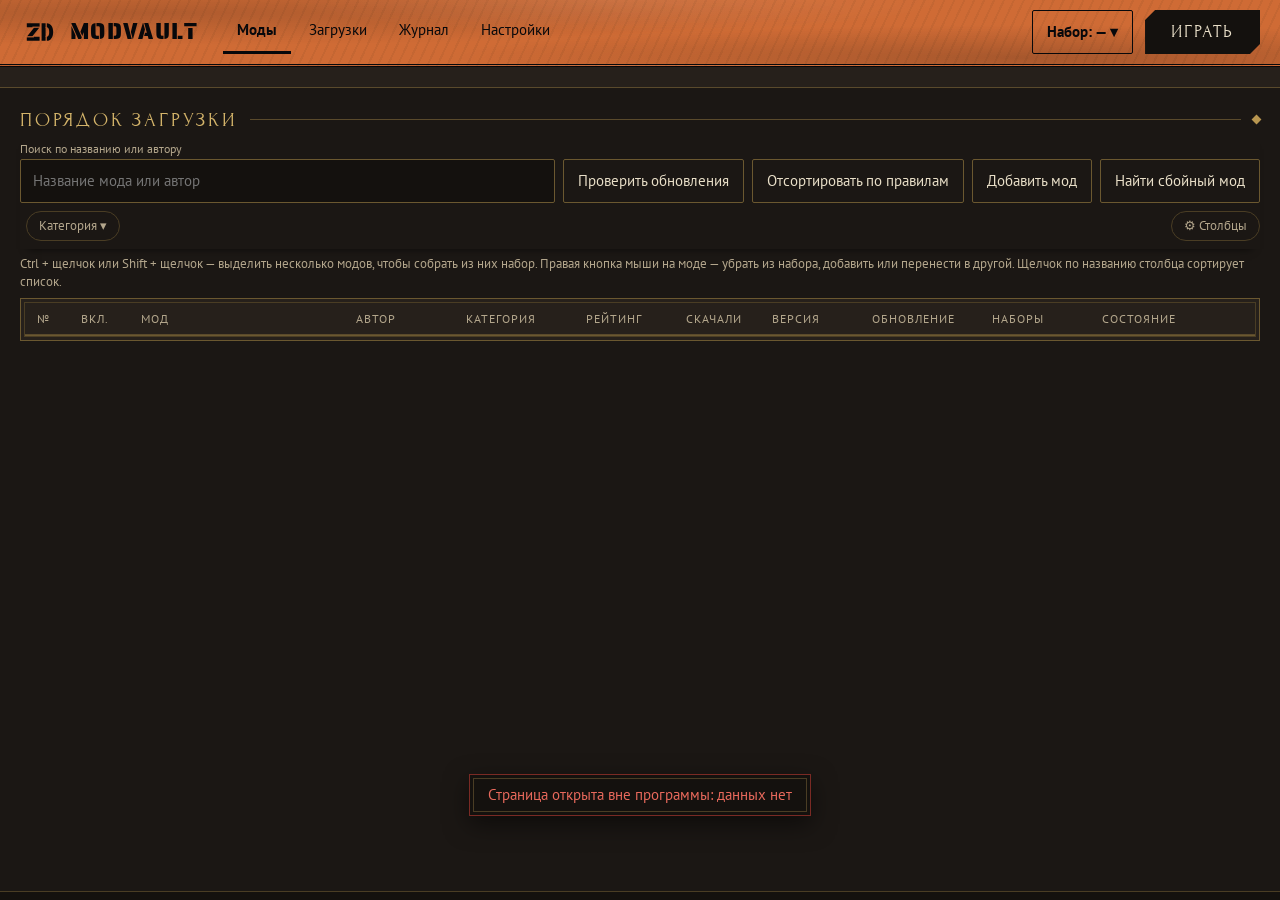
==== ui/frontend/index.html @ 1330899d "Письмо автору мода: личное сообщение на Nexus из окна Кнопка «Написать автору» в карточке мода и в м" ====
<!doctype html>
<html lang="ru">
<head>
<meta charset="utf-8">
<meta name="viewport" content="width=device-width, initial-scale=1">
<title>Modvault</title>
<link rel="stylesheet" href="app.css">
<style id="column-rules"></style>
</head>
<body>

<header class="band">
  <span class="brand">
    <svg class="brand-mark" viewBox="0 0 200 200" role="img" aria-label="Знак ZD">
      <mask id="zdcut" maskUnits="userSpaceOnUse" x="0" y="0" width="200" height="200">
        <rect width="200" height="200" fill="#fff"/>
        <rect x="62" y="73" width="40" height="6" fill="#000"/>
        <rect x="30" y="121" width="40" height="6" fill="#000"/>
        <rect x="128" y="50" width="6" height="30" fill="#000"/>
        <rect x="128" y="120" width="6" height="30" fill="#000"/>
      </mask>
      <g fill="currentColor" mask="url(#zdcut)">
        <path d="M34 56 H98 V76 L60 124 H98 V144 H34 V124 L72 76 H34 Z"/>
        <path fill-rule="evenodd" d="M108 56 H134 C154 56 166 74 166 100 C166 126 154 144 134 144 H108 Z M128 76 V124 H133 C142 124 146 114 146 100 C146 86 142 76 133 76 Z"/>
      </g>
    </svg>
    <span class="brand-name">MODVAULT</span>
  </span>

  <nav class="tabs" aria-label="Разделы">
    <button class="tab" data-tab="mods" aria-current="page">Моды</button>
    <button class="tab" data-tab="downloads">Загрузки</button>
    <button class="tab" data-tab="journal">Журнал</button>
    <button class="tab" data-tab="settings">Настройки</button>
  </nav>

  <span class="spacer"></span>
  <button class="band-button" id="set-button" aria-haspopup="menu" title="Наборы модов: выбрать, создать, переименовать">Набор: <span id="profile">—</span> ▾</button>
  <button class="plate plate-dark" id="play">Играть</button>
</header>

<div class="status" id="status" aria-label="Состояние"></div>

<div class="body">

  <main id="view-mods">
    <section id="bisect-section" aria-label="Поиск сбойного мода" hidden>
      <div class="heading"><h2>Поиск сбойного мода</h2><span class="rule"></span><span class="diamond"></span></div>
      <div class="frame bisect">
        <div class="issue-text">
          <div class="issue-title" id="bisect-title"></div>
          <div class="setup-detail" id="bisect-detail"></div>
          <div class="bisect-hint" id="bisect-hint"></div>
        </div>
        <div class="bisect-actions">
          <button class="plate" id="bisect-bad">Проблема осталась</button>
          <button class="plate" id="bisect-good">Проблемы нет</button>
          <button class="ghost" id="bisect-cancel">Прервать поиск</button>
        </div>
      </div>
    </section>

    <section id="setup-section" aria-label="Начало работы" hidden>
      <div class="heading"><h2>Начало работы</h2><span class="rule"></span><button class="ghost small-button" id="setup-hide">Скрыть</button></div>
      <div class="frame" id="setup"></div>
    </section>

    <section id="issues-section" aria-label="Требуют внимания" hidden>
      <div class="heading"><h2>Требуют внимания</h2><span class="rule"></span><span class="diamond"></span></div>
      <div class="frame" id="issues"></div>
      <p class="muted small" id="issues-hidden" hidden><span id="issues-hidden-count"></span> · <button class="link" id="issues-show">показать</button></p>
    </section>

    <section aria-label="Порядок загрузки">
      <div class="heading"><h1>Порядок загрузки</h1><span class="rule"></span><span class="diamond"></span></div>
      <div class="pinned">
      <div class="toolbar">
        <label class="field">Поиск по названию или автору
          <input type="search" id="search" placeholder="Название мода или автор" autocomplete="off">
        </label>
        <button class="ghost" id="check-updates">Проверить обновления</button>
        <button class="ghost" id="sort">Отсортировать по правилам</button>
        <button class="ghost" id="add-mod">Добавить мод</button>
        <button class="ghost" id="bisect-start" title="Игра падает или ведёт себя странно, а виновник неизвестен: программа найдёт его за несколько запусков">Найти сбойный мод</button>
      </div>
      <div class="check-progress" id="check-progress" role="status" hidden>
        <div class="check-text"><span id="check-label"></span><span id="check-count"></span></div>
        <div class="bar" id="check-bar"><div class="bar-fill" id="check-fill"></div></div>
      </div>
      <div class="filters">
        <div class="filter-chips" id="filter-chips"></div>
        <button class="chip" id="filter-category" aria-haspopup="menu">Категория ▾</button>
        <span class="filter-count" id="filter-count" hidden></span>
        <button class="chip" id="filter-reset" hidden>Сбросить</button>
        <span class="spacer"></span>
        <button class="chip" id="columns-button" aria-haspopup="menu" title="Какие столбцы показывать">⚙ Столбцы</button>
      </div>
      <div class="picked-bar" id="picked-bar" hidden>
        <span class="picked-count" id="picked-count"></span>
        <button class="ghost" id="picked-new">В новый набор…</button>
        <button class="ghost" id="picked-add" aria-haspopup="menu">Добавить в набор ▾</button>
        <button class="ghost" id="picked-on">Включить</button>
        <button class="ghost" id="picked-off">Выключить</button>
        <span class="spacer"></span>
        <button class="ghost" id="picked-clear">Снять выделение</button>
      </div>
      </div>
      <p class="muted small" id="pick-hint">Ctrl + щелчок или Shift + щелчок — выделить несколько модов, чтобы собрать из них набор. Правая кнопка мыши на моде — убрать из набора, добавить или перенести в другой. Щелчок по названию столбца сортирует список.</p>
      <p class="muted small order-note" id="order-note" hidden></p>
      <div class="frame">
        <table class="mods">
          <thead>
            <tr><th class="col-num" data-sort="num">№<span class="sort-mark"></span></th><th class="col-toggle" data-sort="toggle">Вкл.<span class="sort-mark"></span></th><th data-sort="name">Мод<span class="sort-mark"></span></th><th class="col-author" data-sort="author">Автор<span class="sort-mark"></span></th><th class="col-category" data-sort="category">Категория<span class="sort-mark"></span></th><th class="col-rating" data-sort="rating" title="Сколько пользователей Nexus одобрили мод">Рейтинг<span class="sort-mark"></span></th><th class="col-stats" data-sort="stats" title="Сколько разных людей скачали мод с Nexus">Скачали<span class="sort-mark"></span></th><th class="col-version" data-sort="version">Версия<span class="sort-mark"></span></th><th class="col-update" data-sort="update">Обновление<span class="sort-mark"></span></th><th class="col-sets" data-sort="sets">Наборы<span class="sort-mark"></span></th><th class="col-installed" data-sort="installed" title="Когда эта версия мода добавлена в хранилище">Установлен<span class="sort-mark"></span></th><th class="col-state" data-sort="state">Состояние<span class="sort-mark"></span></th></tr>
          </thead>
          <tbody id="mods"></tbody>
        </table>
        <p class="empty" id="mods-empty" hidden>Ничего не найдено.</p>
      </div>
    </section>
  </main>

  <main id="view-downloads" hidden>
    <div class="heading"><h1>Загрузки</h1><span class="rule"></span><span class="diamond"></span></div>
    <p class="placeholder" id="downloads-empty">В этом запуске программы загрузок не было. Моды скачиваются кнопкой «Mod Manager Download» на сайте Nexus или значком обновления в списке модов; прошлые загрузки записаны в журнале.</p>
    <div class="frame" id="downloads" hidden></div>
  </main>

  <main id="view-journal" hidden>
    <div class="heading"><h1>Журнал</h1><span class="rule"></span><span class="diamond"></span></div>
    <p class="placeholder" id="journal-empty">Журнал пуст: программа ещё ничего не делала с модами и игрой.</p>
    <div class="frame" id="journal" hidden></div>
  </main>

  <main id="view-settings" hidden>
    <div class="heading"><h1>Настройки</h1><span class="rule"></span><span class="diamond"></span></div>
    <p class="placeholder" id="settings-empty" hidden>Настройки появятся, когда будет выбрана папка игры.</p>
    <div class="frame" id="settings"></div>
    <div class="heading"><h2>Подключения</h2><span class="rule"></span><span class="diamond"></span></div>
    <div class="frame" id="connections"></div>
  </main>

  <aside class="card" id="card" aria-label="Выбранный мод" hidden>
    <div>
      <h2 class="card-title" id="card-name"></h2>
      <div class="muted">Источник: <span id="card-source"></span></div>
    </div>
    <div class="rule"></div>
    <dl class="facts">
      <dt id="card-author-label">Автор</dt><dd id="card-author"></dd>
      <dt id="card-category-label">Категория</dt><dd id="card-category"></dd>
      <dt>Установлена</dt><dd id="card-version"></dd>
      <dt id="card-available-label">Доступна</dt><dd id="card-available" class="warn"></dd>
      <dt>Установлен</dt><dd id="card-installed"></dd>
      <dt>Файлов</dt><dd id="card-files"></dd>
      <dt>Версий в хранилище</dt><dd id="card-versions"></dd>
      <dt id="card-rating-label">Одобрений</dt><dd id="card-rating"></dd>
      <dt id="card-stats-label">Скачали</dt><dd id="card-stats"></dd>
      <dt id="card-sets-label">Наборы</dt><dd id="card-sets"></dd>
      <dt id="card-depends-label">Зависит от</dt><dd id="card-depends"></dd>
      <dt>Состояние</dt><dd id="card-state"></dd>
    </dl>
    <div class="card-actions">
      <button class="plate" id="card-update"></button>
      <button class="ghost" id="card-show-files">Показать файлы</button>
      <button class="ghost" id="card-versions-button" aria-haspopup="menu">Версии…</button>
      <button class="ghost" id="card-nexus">Открыть на Nexus</button>
      <button class="ghost" id="card-message">Написать автору</button>
      <button class="ghost danger" id="card-remove">Удалить мод</button>
    </div>
    <ul class="file-list" id="card-file-list" hidden></ul>
    <p class="muted small">После обновления в хранилище остаётся одна прежняя версия: к ней можно вернуться.</p>
  </aside>

</div>

<footer class="plan" id="plan" hidden>
  <div class="plan-text">
    <div class="plan-title" id="plan-title"></div>
    <div class="muted small" id="plan-detail"></div>
  </div>
  <button class="ghost" id="plan-files">Показать по файлам</button>
  <button class="plate" id="deploy">Развернуть</button>
</footer>

<div class="foot">
  <span id="demo" hidden>Демонстрационные данные: хранилище пусто. Добавьте мод, и они исчезнут</span>
  <span id="home" hidden></span>
  <span class="spacer"></span>
  <span id="version"></span>
</div>

<div class="toast" id="toast" role="status" hidden></div>

<div class="menu frame" id="menu" role="menu" hidden></div>

<div class="sheet-backdrop" id="ask" hidden>
  <section class="sheet ask frame" role="alertdialog" aria-modal="true" aria-labelledby="ask-title" aria-describedby="ask-message">
    <div class="heading"><h2 id="ask-title"></h2><span class="rule"></span><span class="diamond"></span></div>
    <p class="ask-message" id="ask-message"></p>
    <div class="ask-choices" id="ask-choices" hidden></div>
    <label class="field" id="ask-field" hidden><span id="ask-input-label"></span>
      <input type="text" id="ask-input" autocomplete="off" spellcheck="false">
    </label>
    <div class="sheet-actions">
      <button class="ghost" id="ask-cancel">Отмена</button>
      <button class="plate" id="ask-ok"></button>
    </div>
  </section>
</div>

<div class="sheet-backdrop" id="compose" hidden>
  <section class="sheet ask frame" role="dialog" aria-modal="true" aria-labelledby="compose-title">
    <div class="heading"><h2 id="compose-title"></h2><span class="rule"></span><span class="diamond"></span></div>
    <p class="ask-message" id="compose-note"></p>
    <label class="field"><span>Тема</span>
      <input type="text" id="compose-subject" autocomplete="off" maxlength="200">
    </label>
    <label class="field"><span>Текст</span>
      <textarea id="compose-body" rows="8" maxlength="10000"></textarea>
    </label>
    <div class="sheet-actions">
      <button class="ghost" id="compose-cancel">Отмена</button>
      <button class="plate" id="compose-send">Отправить</button>
    </div>
  </section>
</div>

<div class="sheet-backdrop" id="sheet" hidden>
  <section class="sheet frame" role="dialog" aria-modal="true" aria-labelledby="sheet-title">
    <div class="heading"><h2 id="sheet-title"></h2><span class="rule"></span><span class="diamond"></span></div>
    <p class="muted small" id="sheet-note"></p>
    <ul class="file-list sheet-list" id="sheet-list"></ul>
    <div class="sheet-actions"><button class="ghost" id="sheet-close">Закрыть</button></div>
  </section>
</div>

<script src="js/core.js"></script>
<script src="js/updates.js"></script>
<script src="js/sets.js"></script>
<script src="js/list.js"></script>
<script src="js/actions.js"></script>
<script src="js/bisect.js"></script>
<script src="js/sections.js"></script>
<script src="js/message.js"></script>
<script src="js/main.js"></script>
</body>
</html>
---- ui/frontend/app.css ----
/* Стиль «гримдарк»: тёплый тёмный металл, латунь, пергамент, потёртая оранжевая шапка. */

@font-face { font-family: "Forum"; src: url("fonts/Forum-Regular.ttf"); }
@font-face { font-family: "PT Sans"; font-weight: 400; src: url("fonts/PTSans-Regular.ttf"); }
@font-face { font-family: "PT Sans"; font-weight: 700; src: url("fonts/PTSans-Bold.ttf"); }
@font-face { font-family: "Saira Stencil One"; src: url("fonts/SairaStencilOne-Regular.ttf"); }

:root {
  --iron-deep: #14110e;
  --iron: #1b1714;
  --panel: #26201b;
  --panel-selected: #3a2f22;
  --brass-dark: #4a3d24;
  --brass-line: #5a4a2c;
  --brass-frame: #6b5830;
  --brass: #b89650;
  --gold: #d4b46a;
  --parchment: #e9dfc8;
  --muted: #b3a68c;
  --black: #07080b;
  --orange-worn: #cf6b35;
  --orange-text: #e07a40;
  --ok: #7fbf9a;
  --error: #e8695c;
  --error-line: #7a2a24;
  --cut: polygon(10px 0, 100% 0, 100% calc(100% - 10px), calc(100% - 10px) 100%, 0 100%, 0 10px);
}

* { box-sizing: border-box; }

html, body { height: 100%; }

body {
  margin: 0;
  display: flex;
  flex-direction: column;
  background: var(--iron);
  color: var(--parchment);
  font-family: "PT Sans", "Segoe UI", sans-serif;
  font-size: 15px;
  line-height: 1.35;
  user-select: none;
  cursor: default;
}

[hidden] { display: none !important; }

::-webkit-scrollbar { width: 12px; height: 12px; }
::-webkit-scrollbar-track { background: transparent; }
::-webkit-scrollbar-thumb { background: var(--brass-dark); background-clip: padding-box; border: 3px solid transparent; }
::-webkit-scrollbar-thumb:hover { background-color: var(--brass-frame); }

button { font: inherit; color: inherit; cursor: pointer; }
button:focus-visible, input:focus-visible, tr:focus-visible { outline: 2px solid var(--gold); outline-offset: 2px; }

h1, h2 { margin: 0; font-weight: 400; }

.spacer { flex: 1 1 auto; }
.muted { color: var(--muted); }
.small { font-size: 13px; }
.warn { color: var(--orange-text); }
.rule { flex: 1 1 auto; height: 1px; background: var(--brass-line); }
.diamond { width: 7px; height: 7px; background: var(--brass); transform: rotate(45deg); flex: 0 0 auto; }

/* Шапка: выцветшая оранжевая краска */

.band {
  display: flex;
  flex-wrap: wrap;
  align-items: center;
  gap: 4px 12px;
  padding: 10px 20px;
  color: var(--black);
  background-color: var(--orange-worn);
  background-image:
    radial-gradient(ellipse at 12% 20%, rgba(7, 8, 11, 0.16), transparent 45%),
    radial-gradient(ellipse at 80% 90%, rgba(7, 8, 11, 0.2), transparent 40%),
    radial-gradient(ellipse at 48% 0%, rgba(255, 255, 255, 0.08), transparent 35%),
    repeating-linear-gradient(115deg, rgba(7, 8, 11, 0.05) 0 2px, transparent 2px 9px);
  border-bottom: 3px double var(--black);
}

.brand { display: flex; align-items: center; gap: 10px; padding-right: 12px; }
.brand-mark { width: 40px; height: 40px; flex: 0 0 auto; }
.brand-name { font-family: "Saira Stencil One", sans-serif; font-size: 22px; letter-spacing: 0.06em; }

.tabs { display: flex; flex-wrap: wrap; gap: 4px; }
.tab {
  min-height: 44px;
  padding: 0 14px;
  border: 0;
  border-bottom: 3px solid transparent;
  background: transparent;
}
.tab:hover { border-bottom-color: rgba(7, 8, 11, 0.4); }
.tab[aria-current="page"] { border-bottom-color: var(--black); font-weight: 700; }

.band-button {
  min-height: 44px;
  padding: 0 14px;
  border: 1px solid var(--black);
  border-radius: 2px;
  background: transparent;
  font-weight: 700;
}
.band-button:hover { background: rgba(7, 8, 11, 0.12); }

/* Кнопки */

.plate {
  min-height: 44px;
  padding: 0 26px;
  border: 0;
  background: var(--orange-worn);
  color: var(--black);
  font-family: "Forum", serif;
  font-size: 18px;
  letter-spacing: 0.12em;
  text-transform: uppercase;
  clip-path: var(--cut);
}
.plate:hover { filter: brightness(1.12); }
.plate-dark { background: var(--iron-deep); color: var(--parchment); }

.ghost {
  min-height: 44px;
  padding: 0 14px;
  border: 1px solid var(--brass-frame);
  border-radius: 2px;
  background: transparent;
}
.ghost:hover { background: var(--panel-selected); }
.ghost.danger { border-color: var(--error-line); color: var(--error); }

/* Строка состояния */

.status {
  display: flex;
  flex-wrap: wrap;
  gap: 6px 28px;
  padding: 10px 20px;
  background: var(--panel);
  border-bottom: 1px solid var(--brass-line);
  font-size: 14px;
}
.status-item { display: flex; align-items: center; gap: 8px; }
.status-item::before { content: ""; width: 8px; height: 8px; transform: rotate(45deg); background: var(--ok); }
.status-item[data-level="warn"]::before { background: var(--orange-text); }
.status-item[data-level="error"]::before { background: var(--error); }
.status-item[data-level="off"]::before { background: var(--brass-line); }
.status-item[data-level="off"] .status-value { color: var(--muted); }
.status-item[data-level="warn"] .status-value { color: var(--orange-text); }
.status-item[data-level="error"] .status-value { color: var(--error); }

/* Основная часть */

.body { flex: 1 1 auto; min-height: 0; display: flex; }

main {
  flex: 1 1 auto;
  min-width: 0;
  overflow-y: auto;
  /* Место под полосу прокрутки занято всегда: её появление не сдвигает содержимое. */
  scrollbar-gutter: stable;
  padding: 18px 8px 18px 20px;
  display: flex;
  flex-direction: column;
  gap: 16px;
}
main section { display: flex; flex-direction: column; gap: 8px; }

.heading { display: flex; align-items: center; gap: 12px; }
.heading h1, .heading h2 {
  font-family: "Forum", serif;
  font-size: 20px;
  letter-spacing: 0.14em;
  text-transform: uppercase;
  color: var(--gold);
}

.frame {
  border: 1px solid var(--brass-frame);
  background: var(--panel);
  box-shadow: inset 0 0 0 3px var(--panel), inset 0 0 0 4px var(--brass-dark);
  padding: 4px;
}

.issue {
  display: flex;
  flex-wrap: wrap;
  align-items: center;
  gap: 6px 16px;
  min-height: 52px;
  padding: 4px 12px;
  border-bottom: 1px solid var(--brass-dark);
}
.issue:last-child { border-bottom: 0; }
.issue-text { flex: 1 1 300px; min-width: 0; }
.issue-title { font-weight: 700; }
.issue-detail { font-size: 13px; color: var(--orange-text); }
.issue[data-level="error"] .issue-detail { color: var(--error); }

.toolbar { display: flex; flex-wrap: wrap; align-items: flex-end; gap: 8px; }
.field { flex: 1 1 220px; display: flex; flex-direction: column; gap: 2px; font-size: 12px; color: var(--muted); }
.field input {
  min-height: 44px;
  padding: 0 12px;
  border: 1px solid var(--brass-frame);
  border-radius: 2px;
  background: var(--iron-deep);
  color: var(--parchment);
  font: inherit;
  font-size: 15px;
  user-select: text;
}

/* Список модов */

.mods { width: 100%; border-collapse: collapse; }
.mods th {
  height: 32px;
  padding: 0 12px;
  text-align: left;
  font-size: 12px;
  font-weight: 400;
  letter-spacing: 0.08em;
  text-transform: uppercase;
  color: var(--muted);
  border-bottom: 1px solid var(--brass-frame);
}
.mods td { height: 44px; padding: 0 12px; border-bottom: 1px solid var(--brass-dark); }
.mods tbody tr:last-child td { border-bottom: 0; }
.mods tbody tr:hover { background: rgba(58, 47, 34, 0.5); }
.mods tbody tr[aria-selected="true"] { background: var(--panel-selected); }

.col-num { width: 52px; }
.col-toggle { width: 68px; }
/* Название мода получает всё, что осталось от узких столбцов. */
.col-num { width: 44px; }
.col-toggle { width: 60px; }
.col-author { width: 110px; }
.col-category { width: 120px; }
.col-installed { width: 100px; }
.col-rating { width: 100px; }
.col-stats { width: 86px; }
.col-version { width: 100px; }
.col-update { width: 120px; }
.col-sets { width: 110px; }
.col-state { width: 165px; }
@media (min-width: 1800px) {
  .col-num { width: 52px; }
  .col-toggle { width: 68px; }
  .col-author { width: 150px; }
  .col-category { width: 130px; }
  .col-installed { width: 110px; }
  .col-rating { width: 110px; }
  .col-stats { width: 100px; }
  .col-version { width: 120px; }
  .col-update { width: 150px; }
  .col-sets { width: 170px; }
  .col-state { width: 200px; }
}

.num { font-variant-numeric: tabular-nums; color: var(--brass); }
.name { font-weight: 700; }
.mods { table-layout: fixed; }
.mods td { white-space: nowrap; overflow: hidden; text-overflow: ellipsis; }
.version { font-variant-numeric: tabular-nums; }
.update { font-variant-numeric: tabular-nums; color: var(--muted); }
.sets { font-size: 13px; color: var(--muted); }
.author { font-size: 13px; color: var(--muted); }
.sets .set-current { color: var(--parchment); }
.update[data-level="ok"] { color: var(--ok); }
.update[data-level="warn"], .update[data-level="busy"] { color: var(--orange-text); }
.spinner {
  display: inline-block;
  width: 14px;
  height: 14px;
  margin-right: 8px;
  vertical-align: -2px;
  border: 2px solid var(--brass-dark);
  border-top-color: var(--orange-text);
  border-radius: 50%;
  animation: spin 0.8s linear infinite;
}
.update[data-level="queued"] .spinner { animation: none; border-top-color: var(--brass-dark); }
@keyframes spin { to { transform: rotate(360deg); } }
.always { font-size: 12px; color: var(--muted); }

tr[data-enabled="false"] .name, tr[data-enabled="false"] .version { color: var(--muted); }

.state[data-level="ok"] { color: var(--ok); }
.state[data-level="warn"] { color: var(--orange-text); }
.state[data-level="error"] { color: var(--error); }
.state[data-level="off"] { color: var(--muted); }

.switch { width: 44px; height: 44px; padding: 0; border: 0; background: transparent; display: flex; align-items: center; }
.switch-track {
  width: 34px;
  height: 18px;
  padding: 2px;
  border-radius: 2px;
  background: #4a4034;
  display: flex;
  justify-content: flex-start;
}
.switch-knob { width: 14px; height: 14px; border-radius: 1px; background: var(--muted); }
.switch[aria-checked="true"] .switch-track { background: var(--orange-worn); justify-content: flex-end; }
.switch[aria-checked="true"] .switch-knob { background: var(--iron-deep); }

.empty, .placeholder { margin: 0; padding: 16px 12px; color: var(--muted); }

/* Карточка мода */

.card {
  flex: 0 0 320px;
  overflow-y: auto;
  scrollbar-gutter: stable;
  padding: 18px 8px 18px 20px;
  border-left: 1px solid var(--brass-line);
  background: var(--panel);
  display: flex;
  flex-direction: column;
  gap: 14px;
}
.card .rule { flex: 0 0 1px; }
.card p { margin: 0; }
.card-title { font-family: "Forum", serif; font-size: 26px; letter-spacing: 0.04em; color: var(--gold); }
.facts { margin: 0; display: grid; grid-template-columns: auto minmax(0, 1fr); gap: 6px 16px; }
.facts dt { color: var(--muted); }
.facts dd { margin: 0; font-variant-numeric: tabular-nums; }
.card-actions { display: flex; flex-direction: column; gap: 8px; }
.card-actions .plate { font-family: inherit; font-size: inherit; font-weight: 700; letter-spacing: 0; text-transform: none; }

.file-list {
  margin: 0;
  padding: 8px 10px;
  list-style: none;
  border: 1px solid var(--brass-dark);
  background: var(--iron-deep);
  font-size: 13px;
  overflow-wrap: anywhere;
  user-select: text;
}
.file-list li { padding: 2px 0; }

/* План развёртывания и нижняя строка */

.plan {
  display: flex;
  flex-wrap: wrap;
  align-items: center;
  gap: 12px;
  padding: 12px 20px;
  background: var(--iron-deep);
  border-top: 3px double var(--brass-frame);
}
.plan-text { flex: 1 1 320px; min-width: 0; }
.plan-title { font-family: "Forum", serif; font-size: 18px; letter-spacing: 0.1em; text-transform: uppercase; color: var(--orange-text); }

.foot {
  display: flex;
  gap: 12px;
  padding: 4px 20px;
  background: var(--iron-deep);
  border-top: 1px solid var(--brass-dark);
  font-size: 12px;
  color: var(--muted);
}
#demo { color: var(--orange-text); }

.toast {
  position: fixed;
  z-index: 50;
  left: 50%;
  bottom: 84px;
  transform: translateX(-50%);
  max-width: 80%;
  padding: 10px 18px;
  border: 1px solid var(--brass-frame);
  background: var(--iron-deep);
  box-shadow: inset 0 0 0 3px var(--iron-deep), inset 0 0 0 4px var(--brass-dark), 0 8px 24px rgba(0, 0, 0, 0.5);
}
.toast[data-level="error"] { border-color: var(--error-line); color: var(--error); }

@media (max-width: 1000px) {
  .card { flex-basis: 260px; }
  .col-state { width: 150px; }
  .col-version { width: 90px; }
  .col-update { width: 120px; }
  /* В узком окне наборы мода видны в подсказке к его названию. */
  .col-sets, .mods td.sets { display: none; }
  .col-author, .mods td.author { display: none; }
  .col-category, .mods td.category, .col-installed, .mods td.installed { display: none; }
  .col-rating, .mods td.rating, .col-stats, .mods td.stats { display: none; }
}

.status-command {
  padding: 0;
  border: 0;
  border-bottom: 1px dashed currentColor;
  background: transparent;
  color: inherit;
}
.status-command:hover { color: var(--gold); }
.status-value { max-width: 48ch; overflow: hidden; text-overflow: ellipsis; white-space: nowrap; }

.sheet-backdrop {
  position: fixed;
  inset: 0;
  display: flex;
  align-items: center;
  justify-content: center;
  padding: 40px;
  background: rgba(7, 8, 11, 0.6);
  /* Поверх закреплённого поиска и меню. */
  z-index: 40;
}
.sheet {
  width: min(900px, 100%);
  max-height: 100%;
  display: flex;
  flex-direction: column;
  gap: 10px;
  padding: 16px 20px;
}
.sheet p { margin: 0; }
.sheet-list { flex: 1 1 auto; overflow-y: auto; min-height: 0; font-variant-numeric: tabular-nums; }
.sheet-actions { display: flex; justify-content: flex-end; }

.ask { width: min(620px, 100%); }
.ask-message { white-space: pre-line; line-height: 1.45; overflow-y: auto; overflow-wrap: anywhere; user-select: text; }
.ask .field { flex: 0 0 auto; }
.sheet-actions { gap: 8px; }
.plate.danger { background: var(--error-line); color: var(--parchment); }

.order-note { margin: 0; }

/* Идёт работа: по кнопке и по строке внизу бежит полоска. */
button.busy { position: relative; overflow: hidden; cursor: progress; opacity: 0.85; }
button.busy::after,
.toast[data-level="busy"]::after {
  content: "";
  position: absolute;
  left: 0;
  bottom: 0;
  width: 35%;
  height: 3px;
  background: var(--orange-text);
  animation: busy 1.1s linear infinite;
}
.toast[data-level="busy"] { overflow: hidden; border-color: var(--orange-worn); }
@keyframes busy {
  from { transform: translateX(-100%); }
  to { transform: translateX(290%); }
}
@media (prefers-reduced-motion: reduce) {
  button.busy::after, .toast[data-level="busy"]::after { animation: none; width: 100%; }
}

/* Общий ход проверки обновлений над списком модов. */
.check-progress { display: flex; flex-direction: column; gap: 4px; margin: 8px 0; }
.check-text { display: flex; justify-content: space-between; gap: 12px; font-size: 13px; color: var(--orange-text); font-variant-numeric: tabular-nums; }
.bar { position: relative; height: 8px; overflow: hidden; border: 1px solid var(--brass-frame); background: var(--iron-deep); }
.bar-fill { height: 100%; width: 0; background: var(--orange-worn); transition: width 0.2s linear; }
.bar.indeterminate .bar-fill { width: 35%; animation: busy 1.1s linear infinite; }

@media (prefers-reduced-motion: reduce) {
  .bar.indeterminate .bar-fill { animation: none; width: 100%; }
  .spinner { animation: none; }
}

/* Значок «обновить» перед новой версией в строке мода. */
.icon-button {
  display: inline-flex;
  align-items: center;
  justify-content: center;
  width: 28px;
  height: 28px;
  margin-right: 8px;
  padding: 0;
  vertical-align: middle;
  border: 1px solid var(--orange-worn);
  border-radius: 2px;
  background: transparent;
  color: var(--orange-text);
}
.icon-button:hover { background: var(--orange-worn); color: var(--black); }
.icon-button svg { width: 16px; height: 16px; fill: none; stroke: currentColor; stroke-width: 1.8; stroke-linecap: round; stroke-linejoin: round; }

/* Выделенные моды и действия с ними. */
.mods { user-select: none; }
.mods tbody tr.picked,
.mods tbody tr.picked:hover { background: rgba(207, 107, 53, 0.18); box-shadow: inset 3px 0 0 var(--orange-worn); }
.picked-bar {
  display: flex;
  flex-wrap: wrap;
  align-items: center;
  gap: 8px;
  margin: 8px 0;
  padding: 6px 10px;
  border: 1px solid var(--orange-worn);
  background: var(--panel);
}
.picked-bar .spacer { flex: 1 1 auto; }
.picked-count { margin-right: 4px; font-weight: 700; color: var(--orange-text); }
.picked-bar .ghost { min-height: 34px; }
#pick-hint { margin: 6px 0 0; }

/* Всплывающее меню: наборы модов. */
.menu {
  position: fixed;
  z-index: 30;
  min-width: 300px;
  max-width: 440px;
  max-height: 70vh;
  overflow-y: auto;
  padding: 6px;
  background: var(--iron-deep);
  color: var(--parchment);
  box-shadow: 0 8px 24px rgba(0, 0, 0, 0.55);
}
.menu-title { padding: 4px 10px 6px; font-size: 12px; letter-spacing: 0.08em; text-transform: uppercase; color: var(--muted); }
.menu-row { display: flex; align-items: stretch; }
.menu-item {
  flex: 1 1 auto;
  display: flex;
  align-items: center;
  justify-content: space-between;
  gap: 16px;
  min-height: 38px;
  padding: 0 10px;
  border: 0;
  background: transparent;
  text-align: left;
}
.menu-item:hover:not(:disabled), .menu-item:focus-visible { background: var(--panel-selected); }
.menu-item[aria-current="true"] { color: var(--gold); font-weight: 700; }
.menu-item:disabled { color: var(--muted); cursor: default; }
.menu-hint { font-size: 12px; color: var(--muted); white-space: nowrap; }
.menu-remove { width: 38px; border: 0; background: transparent; color: var(--muted); }
.menu-remove:hover { background: var(--panel-selected); color: var(--error); }
.menu-separator { height: 1px; margin: 6px 4px; background: var(--brass-dark); }

/* Поиск, ход проверки и действия с выделенными модами остаются на виду,
   когда список прокручен: они прилипают к верху области со списком. */
.pinned {
  position: sticky;
  /* До самого верха области: в её верхнем поле список не проглядывает. */
  top: -18px;
  z-index: 5;
  display: flex;
  flex-direction: column;
  gap: 8px;
  margin: -8px 0;
  padding: 8px 0;
  background: var(--iron);
  box-shadow: 0 8px 8px -8px rgba(0, 0, 0, 0.6);
}
.pinned .check-progress, .pinned .picked-bar { margin: 0; }

/* Названия столбцов прилипают сразу под закреплённым блоком; его высоту
   страница сообщает в --pinned-h, потому что она меняется. */
.mods thead th {
  position: sticky;
  top: calc(var(--pinned-h, 0px) - 18px);
  z-index: 4;
  background: var(--panel);
  box-shadow: inset 0 -1px 0 var(--brass-line);
}

/* Ссылка в тексте: автор мода. */
.link {
  max-width: 100%;
  padding: 0;
  border: 0;
  background: transparent;
  overflow: hidden;
  text-overflow: ellipsis;
  white-space: nowrap;
  vertical-align: bottom;
  color: var(--gold);
  text-decoration: underline;
  text-decoration-color: var(--brass-frame);
  text-underline-offset: 3px;
}
.link:hover { color: var(--orange-text); text-decoration-color: currentColor; }

/* Рейтинг и скачивания с Nexus. */
.rating, .stats { font-size: 13px; font-variant-numeric: tabular-nums; color: var(--muted); }
/* С открытой карточкой мода эти сведения показывает она. */
.with-card .col-category, .with-card .mods td.category,
.with-card .col-installed, .with-card .mods td.installed,
.with-card .col-sets, .with-card .mods td.sets,
.with-card .col-rating, .with-card .mods td.rating,
.with-card .col-stats, .with-card .mods td.stats { display: none; }

/* Избранное: звёздочка у названия, такие моды стоят первыми. */
.star {
  margin-right: 6px;
  padding: 0;
  border: 0;
  background: transparent;
  font-size: 16px;
  line-height: 1;
  color: var(--brass-frame);
}
.star:hover { color: var(--gold); }
.star[aria-pressed="true"] { color: var(--gold); }
.mods tbody tr.favorite .num { color: var(--gold); }

/* Мод выдавал ошибки в прошлом запуске игры. */
.run-errors { margin-left: 8px; font-size: 12px; font-weight: 400; color: var(--error); cursor: help; }

/* Разделы «Загрузки», «Журнал», «Настройки» и памятка «Начало работы». */
.small-button { min-height: 30px; padding: 0 12px; font-size: 13px; }
.setup-step[data-done="true"] .issue-title { color: var(--ok); }
.setup-detail { font-size: 13px; color: var(--muted); }

.download { display: flex; flex-direction: column; gap: 6px; padding: 10px 14px; border-bottom: 1px solid var(--brass-dark); }
.download:last-child { border-bottom: 0; }
.download-head { display: flex; justify-content: space-between; gap: 16px; }
.download-name { font-weight: 700; }
.download-status { font-size: 13px; color: var(--muted); font-variant-numeric: tabular-nums; white-space: nowrap; }
.download[data-state="done"] .download-status { color: var(--ok); }
.download[data-state="failed"] .download-status, .download[data-state="failed"] .download-message { color: var(--error); }
.download-message { font-size: 13px; color: var(--muted); }

.event { display: flex; gap: 14px; padding: 7px 14px; border-bottom: 1px solid var(--brass-dark); font-size: 14px; }
.event:last-child { border-bottom: 0; }
.event-time { flex: 0 0 92px; color: var(--muted); font-variant-numeric: tabular-nums; }
.event-kind { flex: 0 0 64px; color: var(--brass); }
.event-text { flex: 1 1 auto; min-width: 0; user-select: text; }
.event[data-kind="error"] .event-kind, .event[data-kind="error"] .event-text { color: var(--error); }

.setting { display: flex; align-items: center; gap: 20px; padding: 12px 14px; border-bottom: 1px solid var(--brass-dark); }
.setting:last-child { border-bottom: 0; }
.setting-text { flex: 1 1 auto; min-width: 0; }
.setting-title { font-weight: 700; }
.setting-detail { font-size: 13px; color: var(--muted); overflow-wrap: anywhere; }
#view-settings { gap: 12px; }

.ask-choices { display: flex; flex-direction: column; gap: 8px; }
.ask-choices .choice { justify-content: flex-start; text-align: left; }
.ask-choices .choice[aria-current="true"] { border-color: var(--gold); color: var(--gold); }

/* Поиск сбойного мода: вопрос после каждого запуска игры. */
.bisect { display: flex; flex-wrap: wrap; align-items: center; gap: 12px 20px; padding: 12px 14px; border-color: var(--orange-worn); }
.bisect .issue-text { flex: 1 1 360px; }
.bisect-actions { display: flex; flex-wrap: wrap; gap: 8px; }
.bisect-hint { margin-top: 6px; color: var(--muted); }
.bisect-hint.ran { color: inherit; }
.bisect-hint.bad { color: var(--orange-text); font-weight: 700; }
.bisect-actions .plate.suggested { box-shadow: inset 0 0 0 3px var(--parchment); }
.bisect-actions .plate { padding: 0 18px; font-family: inherit; font-size: inherit; font-weight: 700; letter-spacing: 0; text-transform: none; }

/* Сортировка по столбцу: название столбца нажимается. */
.mods th[data-sort] { cursor: pointer; user-select: none; white-space: nowrap; }
.mods th[data-sort]:hover { color: var(--parchment); }
.mods th[aria-sort="ascending"], .mods th[aria-sort="descending"] { color: var(--gold); }
.sort-mark { margin-left: 5px; font-size: 9px; }

/* Список конфликтов файлов. */
.conflict-row { list-style: none; margin: 0 0 6px; }
.conflict-open {
  display: grid;
  grid-template-columns: 130px 1fr;
  gap: 2px 14px;
  width: 100%;
  padding: 8px 12px;
  border: 1px solid var(--brass-dark);
  background: transparent;
  text-align: left;
}
.conflict-open:hover { background: var(--panel-selected); }
.conflict-state { grid-row: span 2; align-self: center; font-size: 13px; color: var(--ok); }
.conflict-open[data-state="open"] .conflict-state { color: var(--orange-text); font-weight: 700; }
.conflict-mods { font-weight: 700; }
.conflict-meta { font-size: 13px; color: var(--muted); }

/* Категория и время установки. */
.category, .installed { font-size: 13px; color: var(--muted); font-variant-numeric: tabular-nums; }

/* Быстрые фильтры списка и выбор столбцов. */
.filters { display: flex; flex-wrap: wrap; align-items: center; gap: 6px; }
.filters .spacer { flex: 1 1 auto; }
.filter-chips { display: flex; flex-wrap: wrap; gap: 6px; }
.chip {
  min-height: 30px;
  padding: 0 12px;
  border: 1px solid var(--brass-dark);
  border-radius: 15px;
  background: transparent;
  font-size: 13px;
  color: var(--muted);
}
.chip:hover { color: var(--parchment); border-color: var(--brass-frame); }
.chip[aria-pressed="true"] { border-color: var(--orange-worn); color: var(--orange-text); }
.filter-count { font-size: 13px; color: var(--orange-text); margin-left: 6px; }
#issues-hidden { margin: 0; }

/* Пояснение в окне подробностей и подсветка блока, к которому привела ссылка. */
#sheet-note { white-space: pre-line; line-height: 1.45; }
#issues-section { scroll-margin-top: 12px; }
.flash > .frame { animation: flash 1.4s ease-out; }
@keyframes flash {
  from { box-shadow: 0 0 0 3px var(--orange-worn); }
  to { box-shadow: 0 0 0 3px transparent; }
}

/* Своё одобрение мода на Nexus: сердечко перед числом одобрений. */
.endorse {
  margin-right: 6px; padding: 0 2px; border: 0; background: none; cursor: pointer;
  font: inherit; font-size: 15px; line-height: 1; color: var(--brass-frame);
}
.endorse:hover { color: var(--orange-text); }
.endorse[aria-pressed="true"] { color: var(--orange-text); }
.endorse.busy { opacity: 0.5; }

/* Письмо автору мода. */
.ask textarea {
  width: 100%; padding: 8px 10px; resize: vertical; min-height: 120px;
  border: 1px solid var(--brass-line); background: var(--iron-deep); color: var(--parchment);
  font: inherit; font-size: 14px; line-height: 1.45;
}
.ask textarea:focus { outline: none; border-color: var(--brass); }
#compose .field { margin-top: 10px; }
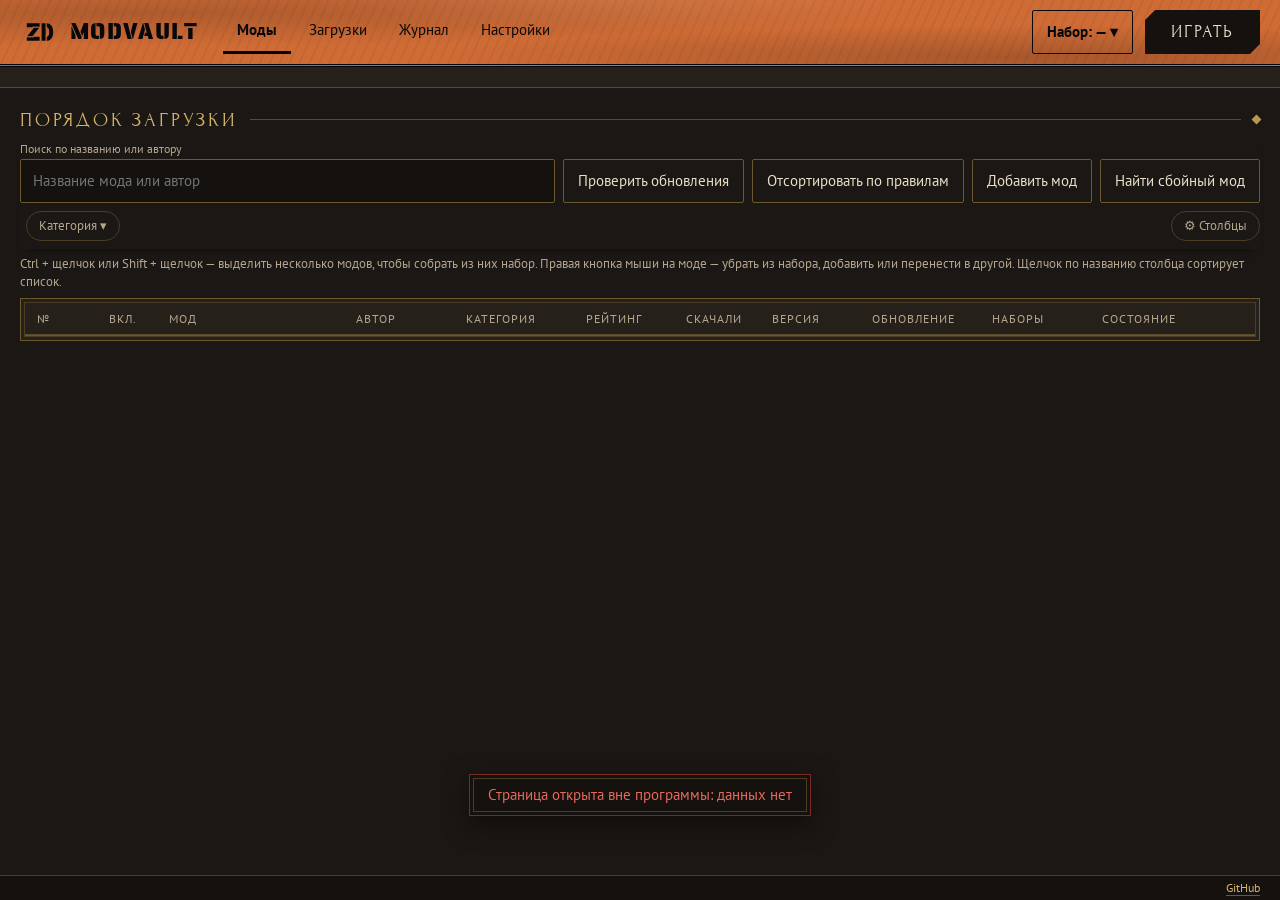
==== commit 56921c29: "Замечания объясняют себя: какие файлы, чьи и куда денутся; пояснение по щелчку; ссылка на GitHub - и" ====
--- a/ui/frontend/index.html
+++ b/ui/frontend/index.html
@@ -187,6 +187,7 @@
   <span id="home" hidden></span>
   <span class="spacer"></span>
   <span id="version"></span>
+  <button class="link" id="project-link" title="Загрузки, ошибки и обсуждения на GitHub">GitHub</button>
 </div>
 
 <div class="toast" id="toast" role="status" hidden></div>
@@ -234,6 +235,9 @@
   </section>
 </div>
 
+<script src="js/lang.js"></script>
+<script src="js/en.js"></script>
+<script src="js/i18n.js"></script>
 <script src="js/core.js"></script>
 <script src="js/updates.js"></script>
 <script src="js/sets.js"></script>
@@ -242,6 +246,7 @@
 <script src="js/bisect.js"></script>
 <script src="js/sections.js"></script>
 <script src="js/message.js"></script>
+<script src="js/drag.js"></script>
 <script src="js/main.js"></script>
 </body>
 </html>
--- a/ui/frontend/app.css
+++ b/ui/frontend/app.css
@@ -196,6 +196,8 @@
 }
 .issue:last-child { border-bottom: 0; }
 .issue-text { flex: 1 1 300px; min-width: 0; }
+#issues .issue-text { cursor: pointer; }
+#issues .issue-text:hover .issue-title { text-decoration: underline; text-decoration-color: var(--brass-frame); text-underline-offset: 3px; }
 .issue-title { font-weight: 700; }
 .issue-detail { font-size: 13px; color: var(--orange-text); }
 .issue[data-level="error"] .issue-detail { color: var(--error); }
@@ -233,10 +235,9 @@
 .mods tbody tr:hover { background: rgba(58, 47, 34, 0.5); }
 .mods tbody tr[aria-selected="true"] { background: var(--panel-selected); }
 
-.col-num { width: 52px; }
-.col-toggle { width: 68px; }
-/* Название мода получает всё, что осталось от узких столбцов. */
-.col-num { width: 44px; }
+/* Название мода получает всё, что осталось от узких столбцов. Номеру —
+   место под значок перетаскивания и три цифры. */
+.col-num { width: 72px; }
 .col-toggle { width: 60px; }
 .col-author { width: 110px; }
 .col-category { width: 120px; }
@@ -248,7 +249,7 @@
 .col-sets { width: 110px; }
 .col-state { width: 165px; }
 @media (min-width: 1800px) {
-  .col-num { width: 52px; }
+  .col-num { width: 76px; }
   .col-toggle { width: 68px; }
   .col-author { width: 150px; }
   .col-category { width: 130px; }
@@ -725,3 +726,12 @@
 }
 .ask textarea:focus { outline: none; border-color: var(--brass); }
 #compose .field { margin-top: 10px; }
+
+/* Перестановка модов мышью: мод тянут за номер. */
+.mods td.num { cursor: grab; user-select: none; }
+.mods td.num::before { content: "⋮⋮"; margin-right: 6px; letter-spacing: -3px; color: var(--brass-line); }
+.mods tr:hover td.num::before { color: var(--brass); }
+body.dragging, body.dragging * { cursor: grabbing !important; user-select: none; }
+.mods tbody tr.drag-source { opacity: 0.45; }
+.mods tbody tr.drop-before td { box-shadow: inset 0 3px 0 var(--orange-worn); }
+.mods tbody tr.drop-after td { box-shadow: inset 0 -3px 0 var(--orange-worn); }
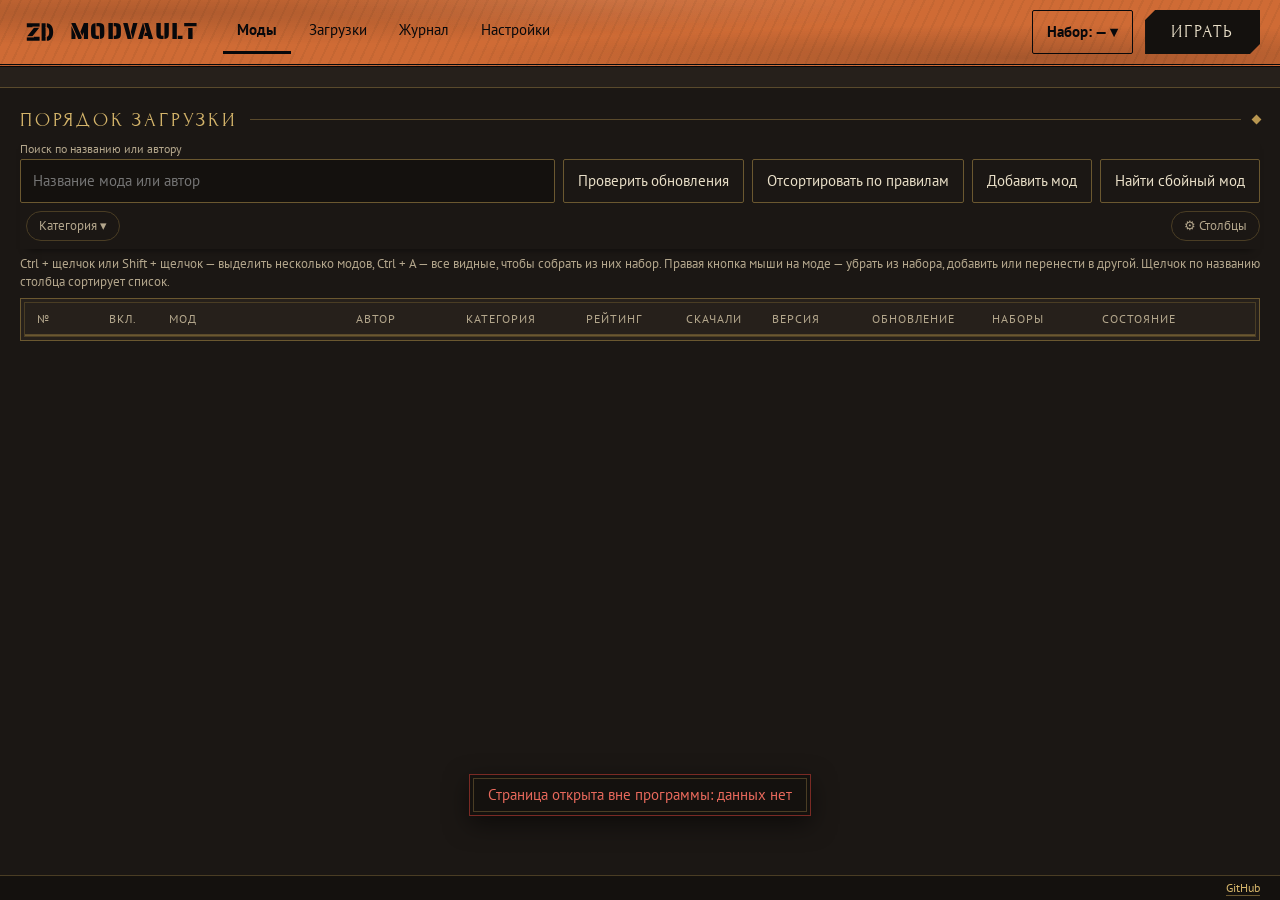
==== commit 85a9da3e: "Ctrl+A выделяет все видные моды, Esc снимает выделение; моды вне Modvault в выделение не попадают" ====
--- a/ui/frontend/index.html
+++ b/ui/frontend/index.html
@@ -105,7 +105,7 @@
         <button class="ghost" id="picked-clear">Снять выделение</button>
       </div>
       </div>
-      <p class="muted small" id="pick-hint">Ctrl + щелчок или Shift + щелчок — выделить несколько модов, чтобы собрать из них набор. Правая кнопка мыши на моде — убрать из набора, добавить или перенести в другой. Щелчок по названию столбца сортирует список.</p>
+      <p class="muted small" id="pick-hint">Ctrl + щелчок или Shift + щелчок — выделить несколько модов, Ctrl + A — все видные, чтобы собрать из них набор. Правая кнопка мыши на моде — убрать из набора, добавить или перенести в другой. Щелчок по названию столбца сортирует список.</p>
       <p class="muted small order-note" id="order-note" hidden></p>
       <div class="frame">
         <table class="mods">
@@ -165,6 +165,8 @@
       <button class="ghost" id="card-versions-button" aria-haspopup="menu">Версии…</button>
       <button class="ghost" id="card-nexus">Открыть на Nexus</button>
       <button class="ghost" id="card-message">Написать автору</button>
+      <button class="plate" id="card-take"></button>
+      <button class="ghost" id="card-folder">Открыть папку проекта</button>
       <button class="ghost danger" id="card-remove">Удалить мод</button>
     </div>
     <ul class="file-list" id="card-file-list" hidden></ul>
--- a/ui/frontend/app.css
+++ b/ui/frontend/app.css
@@ -731,6 +731,8 @@
 .mods td.num { cursor: grab; user-select: none; }
 .mods td.num::before { content: "⋮⋮"; margin-right: 6px; letter-spacing: -3px; color: var(--brass-line); }
 .mods tr:hover td.num::before { color: var(--brass); }
+.mods td.num.outside { cursor: default; }
+.mods td.num.outside::before { visibility: hidden; }
 body.dragging, body.dragging * { cursor: grabbing !important; user-select: none; }
 .mods tbody tr.drag-source { opacity: 0.45; }
 .mods tbody tr.drop-before td { box-shadow: inset 0 3px 0 var(--orange-worn); }
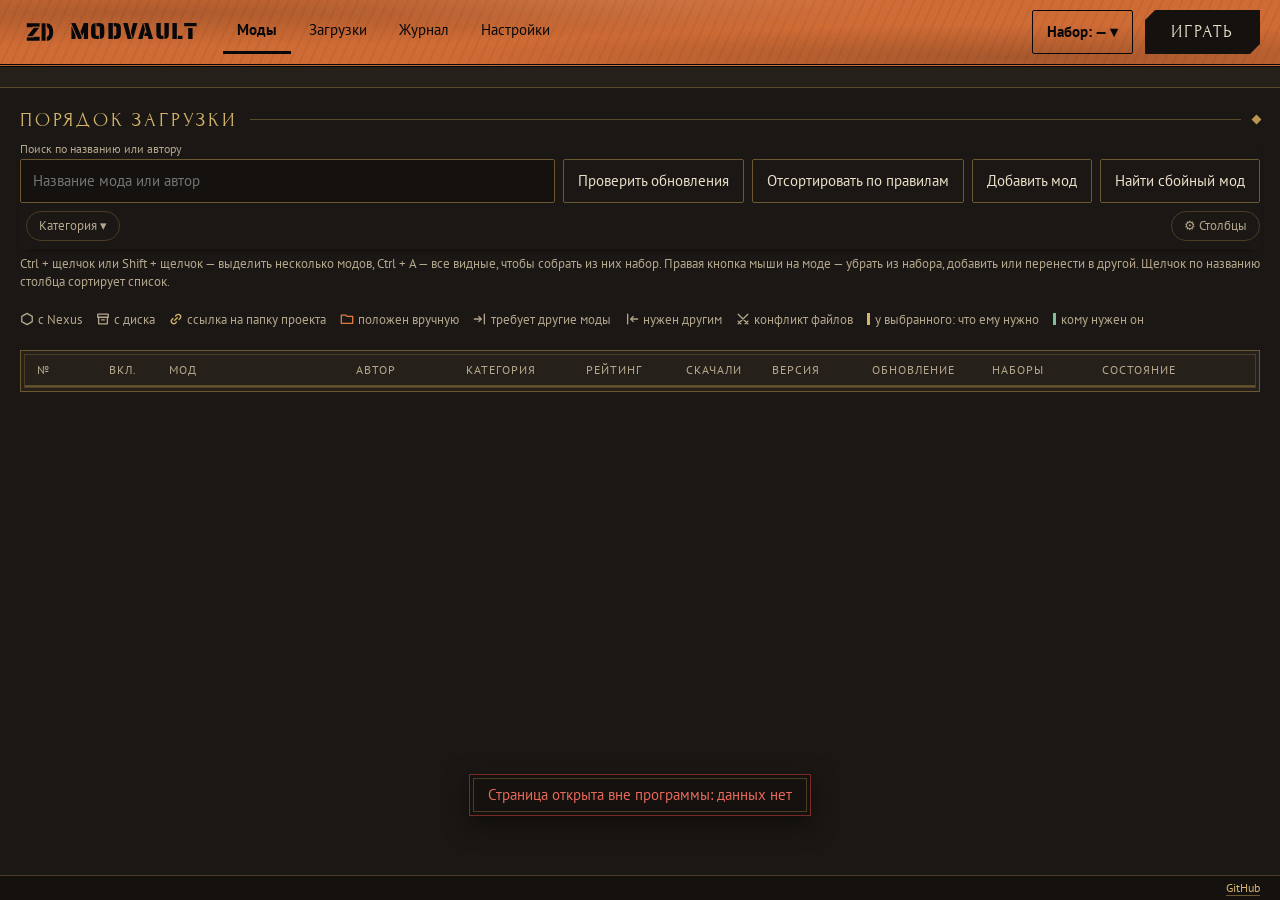
==== commit f834b0e9: "Значки в списке модов: откуда мод, что ему нужно, кому нужен он, конфликты; подсветка связанных - у " ====
--- a/ui/frontend/index.html
+++ b/ui/frontend/index.html
@@ -106,6 +106,7 @@
       </div>
       </div>
       <p class="muted small" id="pick-hint">Ctrl + щелчок или Shift + щелчок — выделить несколько модов, Ctrl + A — все видные, чтобы собрать из них набор. Правая кнопка мыши на моде — убрать из набора, добавить или перенести в другой. Щелчок по названию столбца сортирует список.</p>
+      <p class="muted small legend" id="legend"></p>
       <p class="muted small order-note" id="order-note" hidden></p>
       <div class="frame">
         <table class="mods">
@@ -157,6 +158,7 @@
       <dt id="card-stats-label">Скачали</dt><dd id="card-stats"></dd>
       <dt id="card-sets-label">Наборы</dt><dd id="card-sets"></dd>
       <dt id="card-depends-label">Зависит от</dt><dd id="card-depends"></dd>
+      <dt id="card-needed-label">Нужен модам</dt><dd id="card-needed"></dd>
       <dt>Состояние</dt><dd id="card-state"></dd>
     </dl>
     <div class="card-actions">
--- a/ui/frontend/app.css
+++ b/ui/frontend/app.css
@@ -611,6 +611,24 @@
 .mods tbody tr.favorite .num { color: var(--gold); }
 
 /* Мод выдавал ошибки в прошлом запуске игры. */
+/* Значки списка: откуда мод и как он связан с другими. */
+.ico { display: inline-block; width: 14px; height: 14px; margin-right: 6px; vertical-align: -2px; color: var(--muted); }
+.ico svg { width: 100%; height: 100%; fill: none; stroke: currentColor; stroke-width: 1.5; stroke-linecap: round; stroke-linejoin: round; }
+.ico-link { color: var(--gold); }
+.ico-manual { color: var(--orange-text); }
+.badge { margin-left: 8px; padding: 0 3px; border: 0; background: transparent; font-size: 12px; font-weight: 400; color: var(--muted); cursor: pointer; }
+.badge .ico { width: 12px; height: 12px; margin-right: 3px; color: inherit; }
+.badge:hover { color: var(--gold); }
+.badge-conflict { color: var(--orange-text); }
+.mods tbody tr.rel-requires td { box-shadow: inset 0 0 0 999px rgba(212, 180, 106, 0.08); }
+.mods tbody tr.rel-requires td:first-child { box-shadow: inset 3px 0 0 var(--gold), inset 0 0 0 999px rgba(212, 180, 106, 0.08); }
+.mods tbody tr.rel-needed td { box-shadow: inset 0 0 0 999px rgba(127, 191, 154, 0.08); }
+.mods tbody tr.rel-needed td:first-child { box-shadow: inset 3px 0 0 var(--ok), inset 0 0 0 999px rgba(127, 191, 154, 0.08); }
+.legend { display: flex; flex-wrap: wrap; gap: 4px 14px; align-items: center; }
+.legend .ico { margin-right: 4px; }
+.legend .swatch { display: inline-block; width: 3px; height: 12px; margin-right: 5px; vertical-align: -1px; }
+.swatch-requires { background: var(--gold); }
+.swatch-needed { background: var(--ok); }
 .run-errors { margin-left: 8px; font-size: 12px; font-weight: 400; color: var(--error); cursor: help; }
 
 /* Разделы «Загрузки», «Журнал», «Настройки» и памятка «Начало работы». */
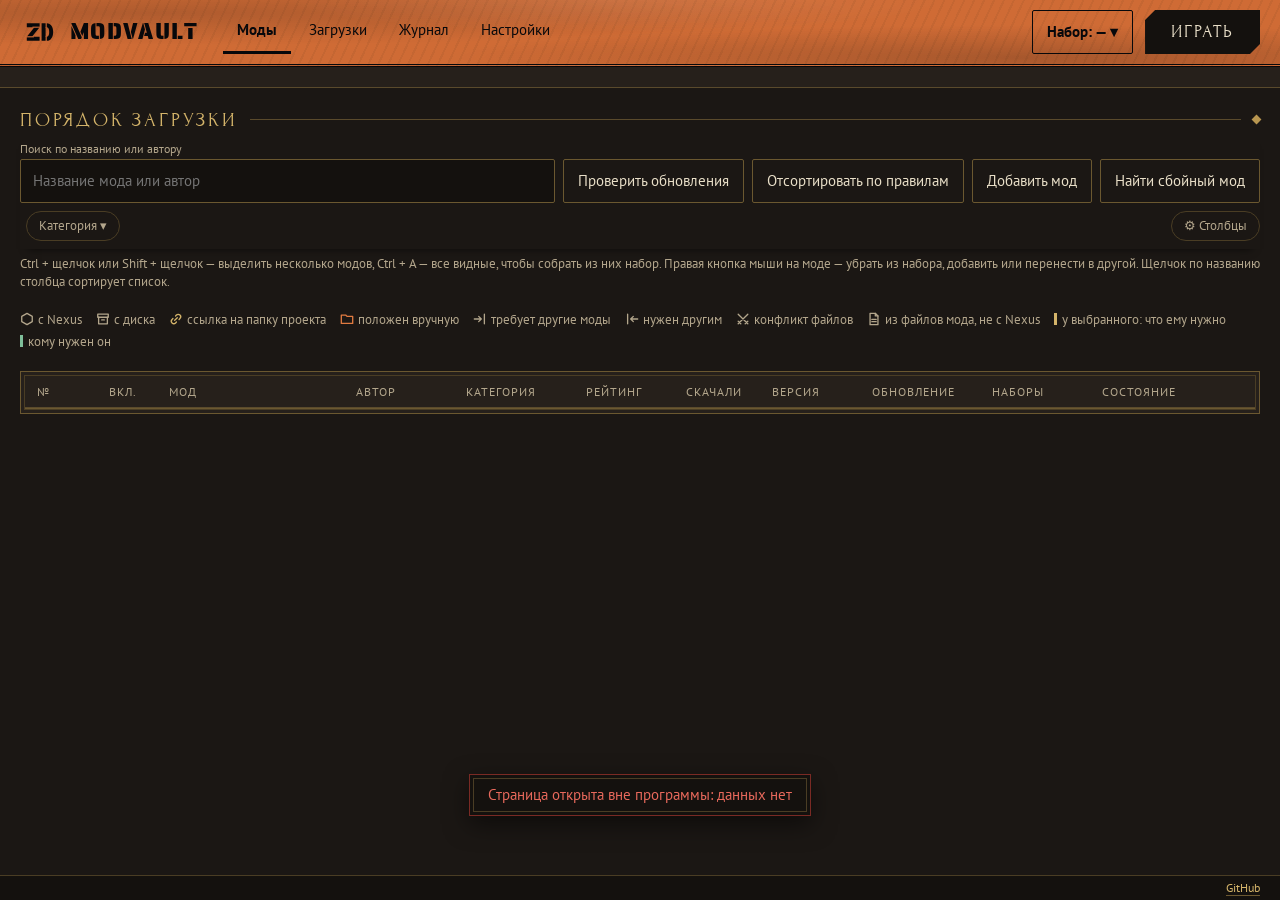
==== commit 9561af83: "MV-L77: окно входа в Nexus — сначала объяснение, потом ожидание браузера Окно по выбранному макету (" ====
--- a/ui/frontend/index.html
+++ b/ui/frontend/index.html
@@ -213,6 +213,31 @@
   </section>
 </div>
 
+<div class="sheet-backdrop" id="login" hidden>
+  <section class="sheet ask frame" role="dialog" aria-modal="true" aria-labelledby="login-title">
+    <div class="heading"><h2 id="login-title">Вход в Nexus</h2><span class="rule"></span><span class="diamond"></span></div>
+    <div class="login-step" id="login-intro">
+      <p>После входа Modvault сможет:</p>
+      <ul class="login-list">
+        <li>ставить моды кнопкой «Mod Manager Download» на сайте;</li>
+        <li>проверять, вышли ли новые версии ваших модов;</li>
+        <li>одобрять моды и писать их авторам.</li>
+      </ul>
+      <p class="muted small">Вход — на странице Nexus в браузере. Пароль Modvault не видит, доступ можно отозвать на сайте в любой момент.</p>
+    </div>
+    <div class="login-step" id="login-wait" role="status" hidden>
+      <p>В браузере открылась страница Nexus. Нажмите там «Authorise»: Modvault войдёт сам.</p>
+      <div class="bar indeterminate"><div class="bar-fill"></div></div>
+      <p class="muted small">Страница не открылась или вы её закрыли — откройте её ещё раз.</p>
+    </div>
+    <div class="sheet-actions">
+      <button class="ghost" id="login-again" hidden>Открыть страницу ещё раз</button>
+      <button class="ghost" id="login-cancel">Отмена</button>
+      <button class="plate" id="login-go">Войти через Nexus</button>
+    </div>
+  </section>
+</div>
+
 <div class="sheet-backdrop" id="compose" hidden>
   <section class="sheet ask frame" role="dialog" aria-modal="true" aria-labelledby="compose-title">
     <div class="heading"><h2 id="compose-title"></h2><span class="rule"></span><span class="diamond"></span></div>
--- a/ui/frontend/app.css
+++ b/ui/frontend/app.css
@@ -430,6 +430,9 @@
 .sheet-actions { display: flex; justify-content: flex-end; }
 
 .ask { width: min(620px, 100%); }
+.login-step { display: flex; flex-direction: column; gap: 10px; line-height: 1.45; }
+.login-list { margin: 0; padding-left: 20px; }
+.login-list li::marker { color: var(--brass); }
 .ask-message { white-space: pre-line; line-height: 1.45; overflow-y: auto; overflow-wrap: anywhere; user-select: text; }
 .ask .field { flex: 0 0 auto; }
 .sheet-actions { gap: 8px; }
@@ -615,6 +618,10 @@
 .ico { display: inline-block; width: 14px; height: 14px; margin-right: 6px; vertical-align: -2px; color: var(--muted); }
 .ico svg { width: 100%; height: 100%; fill: none; stroke: currentColor; stroke-width: 1.5; stroke-linecap: round; stroke-linejoin: round; }
 .ico-link { color: var(--gold); }
+/* Значение не с Nexus: пунктир под текстом и значок «из файла» после него. */
+.local-text { border-bottom: 1px dotted var(--gold); }
+.local .ico { margin: 0 0 0 5px; color: var(--gold); }
+.local-from { display: block; color: var(--muted); font-size: 12px; }
 .ico-manual { color: var(--orange-text); }
 .badge { margin-left: 8px; padding: 0 3px; border: 0; background: transparent; font-size: 12px; font-weight: 400; color: var(--muted); cursor: pointer; }
 .badge .ico { width: 12px; height: 12px; margin-right: 3px; color: inherit; }
